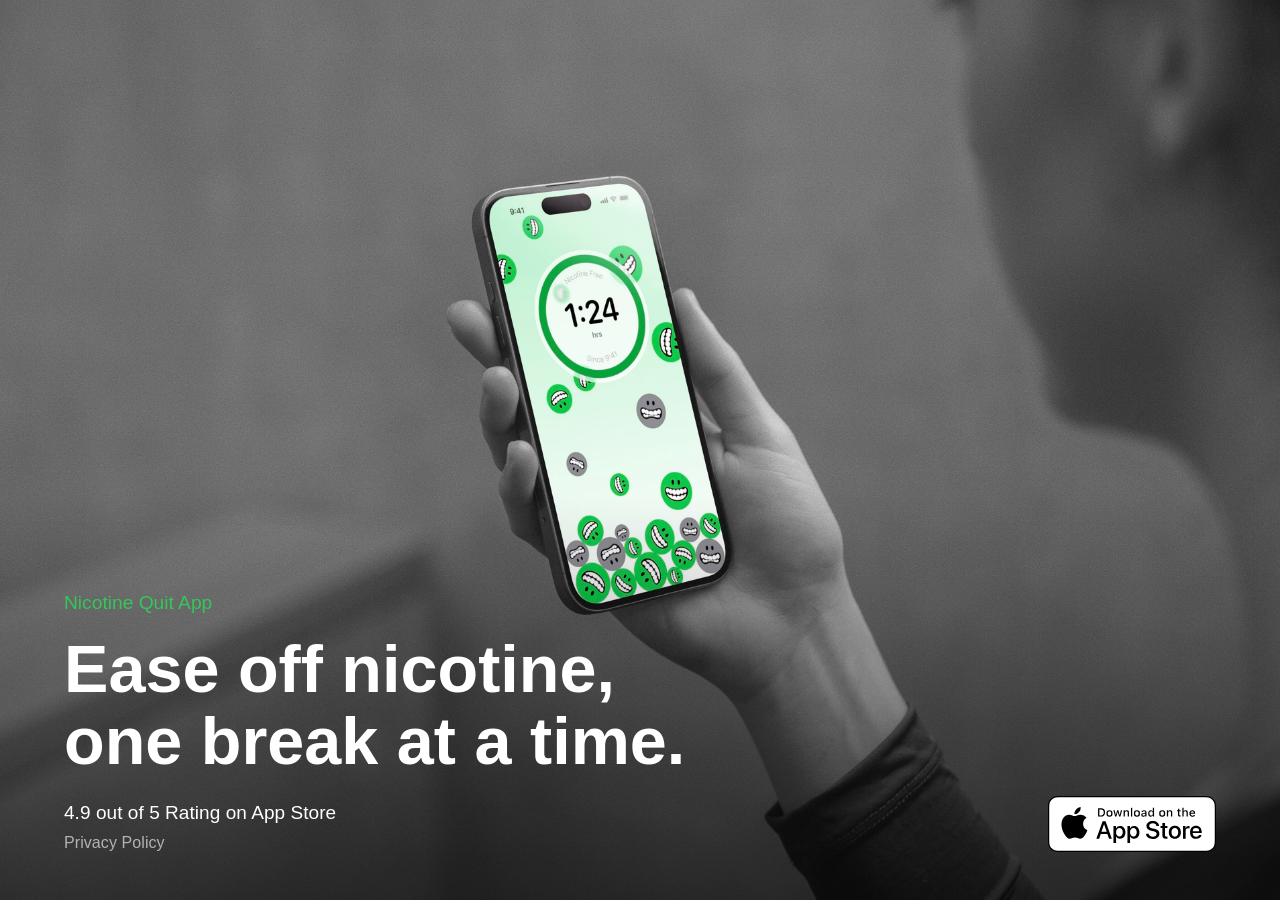
==== index.html @ a2f8032f "Add AVIF and WebP variants of hero images Mobile drops from 7.4MB to 864KB AVIF (88% smaller); deskt" ====
<!doctype html>
<html lang="en">
<head>
<meta charset="utf-8">
<meta name="viewport" content="width=device-width, initial-scale=1, viewport-fit=cover">
<meta name="theme-color" content="#1a1a1a">
<title>Gnash: Cut Back Nicotine, One Day at a Time</title>
<meta name="description" content="Ease off nicotine, one break at a time. Track smoking, vaping, or snus and cut back at your own pace with Moodballs.">
<meta name="apple-itunes-app" content="app-id=6757307683">
<meta property="og:title" content="Gnash: Cut Back Nicotine, One Day at a Time">
<meta property="og:description" content="Ease off nicotine, one break at a time.">
<meta property="og:image" content="https://gnash.app/assets/hero-desktop.jpg">
<meta property="og:url" content="https://gnash.app/">
<meta property="og:type" content="website">
<link rel="icon" href="data:image/svg+xml,%3Csvg xmlns='http://www.w3.org/2000/svg' viewBox='0 0 64 64'%3E%3Crect width='64' height='64' rx='14' fill='%2334c759'/%3E%3C/svg%3E">
<link rel="preconnect" href="https://rsms.me">
<link rel="stylesheet" href="https://rsms.me/inter/inter.css">
<link rel="stylesheet" href="/style.css">
</head>
<body>
<main class="hero">
  <picture class="hero__bg">
    <source media="(max-width: 720px)" type="image/avif" srcset="/assets/hero-mobile.avif">
    <source media="(max-width: 720px)" type="image/webp" srcset="/assets/hero-mobile.webp">
    <source media="(max-width: 720px)" srcset="/assets/hero-mobile.jpg">
    <source type="image/avif" srcset="/assets/hero-desktop.avif">
    <source type="image/webp" srcset="/assets/hero-desktop.webp">
    <img src="/assets/hero-desktop.jpg" alt="" fetchpriority="high">
  </picture>

  <div class="hero__content">
    <div class="hero__text">
      <p class="eyebrow">Nicotine Quit App</p>
      <h1>Ease off nicotine,<br>one break at a time.</h1>
      <p class="rating">4.9 out of 5 Rating on App Store</p>
      <a class="privacy" href="/privacy.html">Privacy Policy</a>
    </div>

    <a class="app-store" href="https://apps.apple.com/app/id6757307683" aria-label="Download on the App Store">
      <img src="/assets/app-store-badge.svg" alt="Download on the App Store" width="180" height="60">
    </a>
  </div>
</main>
</body>
</html>
---- style.css ----
:root {
  --green: #34c759;
  --green-hover: #2bb14d;
  --text: #ffffff;
  --text-muted: rgba(255, 255, 255, 0.72);
  --text-faint: rgba(255, 255, 255, 0.62);
  --bg: #1a1a1a;
}

* { box-sizing: border-box; }

html, body {
  margin: 0;
  padding: 0;
  background: var(--bg);
  color: var(--text);
  font-family: -apple-system, BlinkMacSystemFont, "Inter", "Segoe UI", "Helvetica Neue", sans-serif;
  font-optical-sizing: auto;
  -webkit-font-smoothing: antialiased;
  text-rendering: optimizeLegibility;
}

body:not(.doc-page) {
  min-height: 100svh;
}

a { color: inherit; text-decoration: none; }

.hero {
  position: relative;
  min-height: 100svh;
  overflow: hidden;
  display: flex;
  flex-direction: column;
  justify-content: flex-end;
}

.hero__bg {
  position: absolute;
  inset: 0;
  z-index: 0;
}

.hero__bg img {
  width: 100%;
  height: 100%;
  object-fit: cover;
  display: block;
}

.hero::after {
  content: "";
  position: absolute;
  inset: 0;
  z-index: 0;
  background: linear-gradient(to top, rgba(0, 0, 0, 0.55) 0%, rgba(0, 0, 0, 0) 45%);
  pointer-events: none;
}

.hero__content {
  position: relative;
  z-index: 1;
  display: flex;
  align-items: flex-end;
  justify-content: space-between;
  gap: 32px;
  padding: 48px clamp(24px, 5vw, 72px);
}

.hero__text {
  max-width: 760px;
}

.eyebrow {
  margin: 0 0 20px;
  color: var(--green);
  font-size: clamp(18px, 1.5vw, 22px);
  font-weight: 500;
  letter-spacing: 0;
}

h1 {
  margin: 0 0 24px;
  font-size: clamp(40px, 5.2vw, 68px);
  line-height: 1.08;
  letter-spacing: 0;
  font-weight: 600;
}

.rating {
  margin: 0 0 10px;
  font-size: 19px;
  font-weight: 500;
  letter-spacing: 0.003em;
  color: var(--text);
}

.privacy {
  display: inline-block;
  font-size: 16px;
  letter-spacing: 0.005em;
  color: var(--text-faint);
  transition: color 0.15s ease;
}

.privacy:hover { color: var(--text-muted); }

.app-store {
  flex-shrink: 0;
  display: inline-block;
  transition: opacity 0.15s ease, transform 0.15s ease;
}

.app-store img {
  display: block;
  height: 56px;
  width: auto;
}

.app-store:hover { opacity: 0.85; }
.app-store:active { transform: scale(0.98); }

@media (max-width: 720px) {
  .hero__content {
    flex-direction: column;
    align-items: center;
    text-align: center;
    gap: 20px;
    padding: 28px 20px;
  }
  .hero__text { max-width: 100%; }
  .eyebrow {
    margin-bottom: 12px;
    font-size: 15px;
  }
  h1 {
    margin-bottom: 14px;
    font-size: 30px;
    line-height: 1.1;
  }
  .rating {
    margin-bottom: 6px;
    font-size: 15px;
  }
  .privacy { font-size: 13px; }
  .app-store { align-self: center; }
  .app-store img { height: 44px; }
}

/* Privacy / document pages */
.doc-page { background: var(--bg); }

.doc {
  max-width: 720px;
  margin: 0 auto;
  padding: clamp(48px, 8vw, 96px) clamp(24px, 5vw, 48px);
}

.doc .eyebrow {
  margin: 0 0 16px;
  font-size: 16px;
}

.doc h1 {
  margin: 0 0 32px;
  font-size: clamp(36px, 5vw, 56px);
  line-height: 1.08;
  letter-spacing: -0.025em;
  font-weight: 600;
}

.doc h2 {
  margin: 56px 0 16px;
  font-size: clamp(22px, 2.4vw, 28px);
  letter-spacing: -0.015em;
  font-weight: 600;
  color: var(--text);
}

.doc p {
  margin: 0 0 16px;
  font-size: 17px;
  line-height: 1.6;
  color: var(--text-muted);
}

.doc .lede {
  font-size: 20px;
  line-height: 1.55;
  color: var(--text);
  margin-bottom: 24px;
}

.doc .updated {
  font-size: 14px;
  color: var(--text-faint);
  margin-bottom: 0;
}

.doc a {
  color: var(--green);
  text-decoration: underline;
  text-decoration-color: rgba(52, 199, 89, 0.4);
  text-underline-offset: 3px;
}

.doc a:hover { text-decoration-color: var(--green); }

.doc__footer {
  margin-top: 80px;
  padding-top: 32px;
  border-top: 1px solid rgba(255, 255, 255, 0.08);
}

.doc__footer p {
  font-size: 14px;
  color: var(--text-faint);
  margin-bottom: 8px;
}
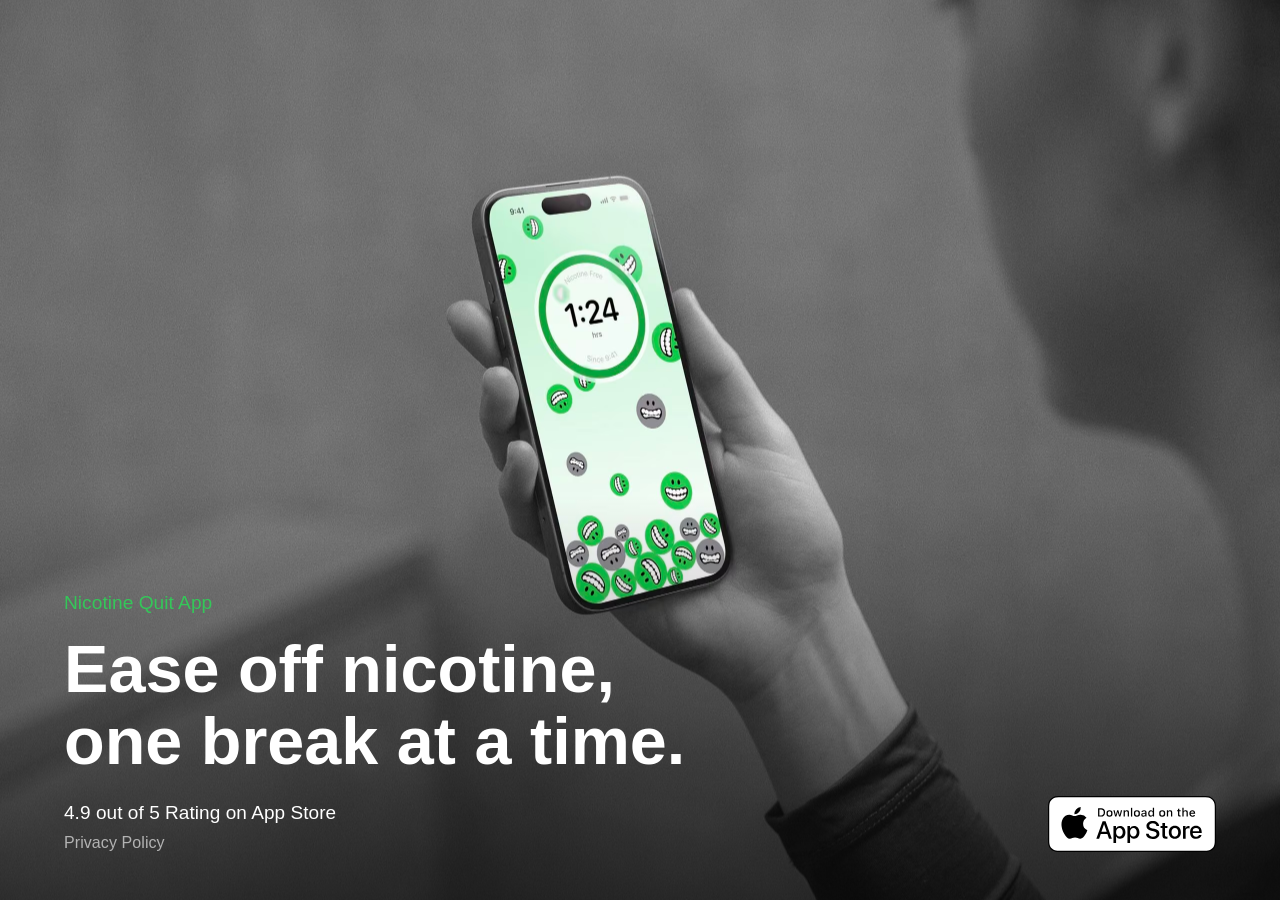
==== commit c81af4e9: "Optimize images, drop unused webfont, add SEO/share metadata - Resize hero images to display size an" ====
--- a/index.html
+++ b/index.html
@@ -7,15 +7,36 @@
 <title>Gnash: Cut Back Nicotine, One Day at a Time</title>
 <meta name="description" content="Ease off nicotine, one break at a time. Track smoking, vaping, or snus and cut back at your own pace with Moodballs.">
 <meta name="apple-itunes-app" content="app-id=6757307683">
+<link rel="canonical" href="https://gnash.app/">
+<meta property="og:site_name" content="Gnash">
 <meta property="og:title" content="Gnash: Cut Back Nicotine, One Day at a Time">
 <meta property="og:description" content="Ease off nicotine, one break at a time.">
-<meta property="og:image" content="https://gnash.app/assets/hero-desktop.jpg">
+<meta property="og:image" content="https://gnash.app/assets/og-image.jpg">
+<meta property="og:image:width" content="1200">
+<meta property="og:image:height" content="630">
 <meta property="og:url" content="https://gnash.app/">
 <meta property="og:type" content="website">
-<link rel="icon" href="data:image/svg+xml,%3Csvg xmlns='http://www.w3.org/2000/svg' viewBox='0 0 64 64'%3E%3Crect width='64' height='64' rx='14' fill='%2334c759'/%3E%3C/svg%3E">
-<link rel="preconnect" href="https://rsms.me">
-<link rel="stylesheet" href="https://rsms.me/inter/inter.css">
+<meta name="twitter:card" content="summary_large_image">
+<meta name="twitter:title" content="Gnash: Cut Back Nicotine, One Day at a Time">
+<meta name="twitter:description" content="Ease off nicotine, one break at a time.">
+<meta name="twitter:image" content="https://gnash.app/assets/og-image.jpg">
+<link rel="icon" href="/assets/favicon.png" type="image/png">
+<link rel="apple-touch-icon" href="/assets/apple-touch-icon.png">
 <link rel="stylesheet" href="/style.css">
+<script type="application/ld+json">
+{
+  "@context": "https://schema.org",
+  "@type": "MobileApplication",
+  "name": "Gnash",
+  "url": "https://gnash.app/",
+  "description": "Ease off nicotine, one break at a time. Track smoking, vaping, or snus and cut back at your own pace with Moodballs.",
+  "operatingSystem": "iOS",
+  "applicationCategory": "HealthApplication",
+  "installUrl": "https://apps.apple.com/app/id6757307683",
+  "offers": { "@type": "Offer", "price": "0", "priceCurrency": "USD" },
+  "author": { "@type": "Person", "name": "Caglar Araz" }
+}
+</script>
 </head>
 <body>
 <main class="hero">
--- a/style.css
+++ b/style.css
@@ -14,14 +14,10 @@
   padding: 0;
   background: var(--bg);
   color: var(--text);
-  font-family: -apple-system, BlinkMacSystemFont, "Inter", "Segoe UI", "Helvetica Neue", sans-serif;
+  font-family: -apple-system, BlinkMacSystemFont, "Segoe UI", "Helvetica Neue", sans-serif;
   font-optical-sizing: auto;
   -webkit-font-smoothing: antialiased;
   text-rendering: optimizeLegibility;
-}
-
-body:not(.doc-page) {
-  min-height: 100svh;
 }
 
 a { color: inherit; text-decoration: none; }
@@ -150,6 +146,8 @@
 /* Privacy / document pages */
 .doc-page { background: var(--bg); }
 
+.doc--center { text-align: center; }
+
 .doc {
   max-width: 720px;
   margin: 0 auto;
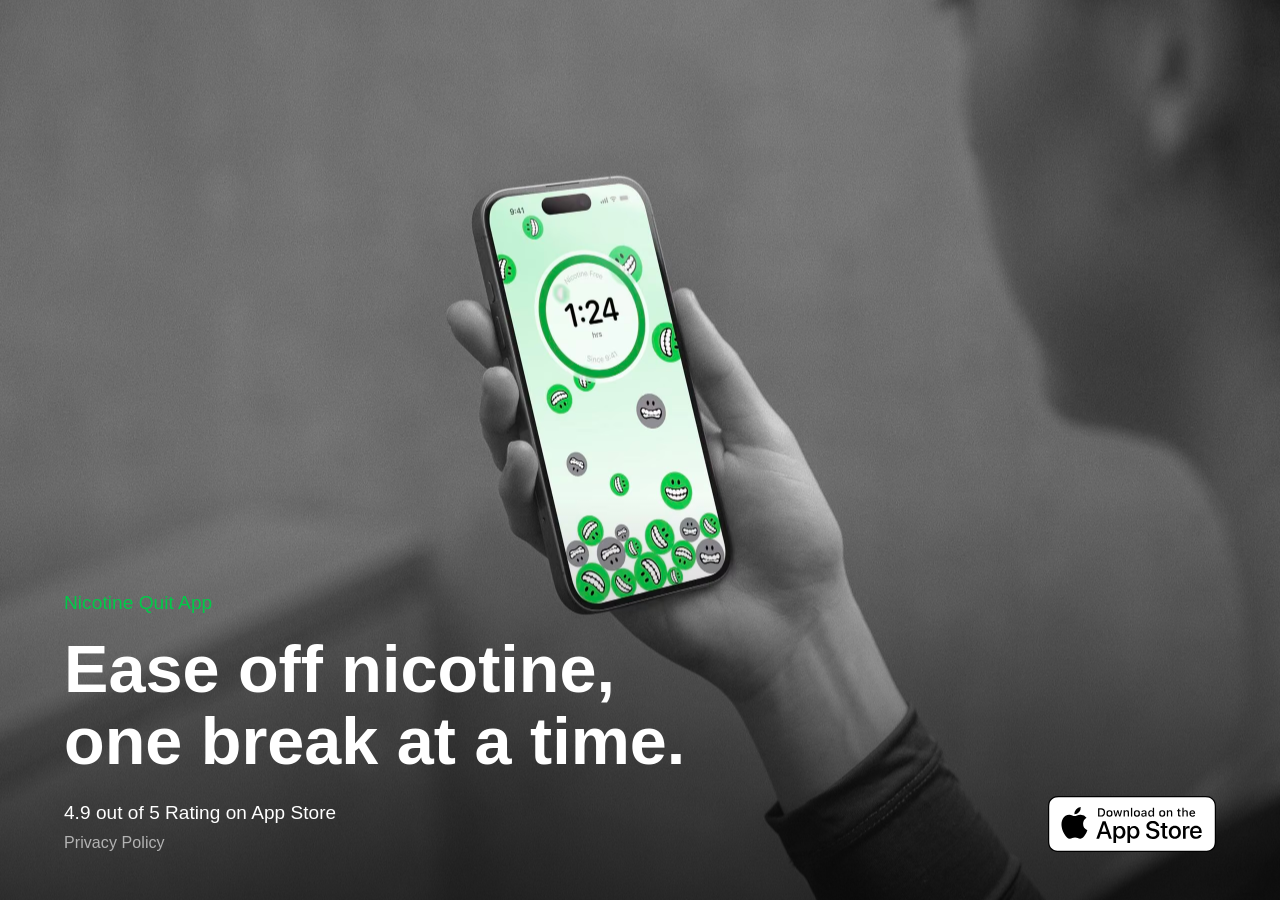
==== commit 379b9837: "P3 wide-gamut green, balanced headline wrap, view transitions - --green upgrades to display-p3 on wi" ====
--- a/index.html
+++ b/index.html
@@ -22,7 +22,162 @@
 <meta name="twitter:image" content="https://gnash.app/assets/og-image.jpg">
 <link rel="icon" href="/assets/favicon.png" type="image/png">
 <link rel="apple-touch-icon" href="/assets/apple-touch-icon.png">
-<link rel="stylesheet" href="/style.css">
+<link rel="preload" as="image" type="image/avif" href="/assets/hero-mobile.avif" media="(max-width: 720px)">
+<link rel="preload" as="image" type="image/avif" href="/assets/hero-desktop.avif" media="(min-width: 721px)">
+<style>
+:root {
+  --green: #34c759;
+  --text: #ffffff;
+  --text-muted: rgba(255, 255, 255, 0.72);
+  --text-faint: rgba(255, 255, 255, 0.62);
+  --bg: #1a1a1a;
+}
+
+@supports (color: color(display-p3 1 1 1)) {
+  :root { --green: color(display-p3 0.204 0.78 0.349); }
+}
+
+@view-transition { navigation: auto; }
+
+* { box-sizing: border-box; }
+
+html, body {
+  margin: 0;
+  padding: 0;
+  background: var(--bg);
+  color: var(--text);
+  font-family: -apple-system, BlinkMacSystemFont, "Segoe UI", "Helvetica Neue", sans-serif;
+  font-optical-sizing: auto;
+  -webkit-font-smoothing: antialiased;
+  text-rendering: optimizeLegibility;
+}
+
+body { cursor: default; }
+
+a { color: inherit; text-decoration: none; cursor: pointer; }
+
+.hero {
+  position: relative;
+  min-height: 100svh;
+  overflow: hidden;
+  display: flex;
+  flex-direction: column;
+  justify-content: flex-end;
+}
+
+.hero__bg {
+  position: absolute;
+  inset: 0;
+  z-index: 0;
+}
+
+.hero__bg img {
+  width: 100%;
+  height: 100%;
+  object-fit: cover;
+  display: block;
+}
+
+.hero::after {
+  content: "";
+  position: absolute;
+  inset: 0;
+  z-index: 0;
+  background: linear-gradient(to top, rgba(0, 0, 0, 0.55) 0%, rgba(0, 0, 0, 0) 45%);
+  pointer-events: none;
+}
+
+.hero__content {
+  position: relative;
+  z-index: 1;
+  display: flex;
+  align-items: flex-end;
+  justify-content: space-between;
+  gap: 32px;
+  padding: 48px clamp(24px, 5vw, 72px);
+}
+
+.hero__text {
+  max-width: 760px;
+}
+
+.eyebrow {
+  margin: 0 0 20px;
+  color: var(--green);
+  font-size: clamp(18px, 1.5vw, 22px);
+  font-weight: 500;
+  letter-spacing: 0;
+}
+
+h1 {
+  margin: 0 0 24px;
+  font-size: clamp(40px, 5.2vw, 68px);
+  line-height: 1.08;
+  letter-spacing: 0;
+  font-weight: 600;
+  text-wrap: balance;
+}
+
+.rating {
+  margin: 0 0 10px;
+  font-size: 19px;
+  font-weight: 500;
+  letter-spacing: 0.003em;
+  color: var(--text);
+}
+
+.privacy {
+  display: inline-block;
+  font-size: 16px;
+  letter-spacing: 0.005em;
+  color: var(--text-faint);
+  transition: color 0.15s ease;
+}
+
+.privacy:hover { color: var(--text-muted); }
+
+.app-store {
+  flex-shrink: 0;
+  display: inline-block;
+  transition: opacity 0.15s ease, transform 0.15s ease;
+}
+
+.app-store img {
+  display: block;
+  height: 56px;
+  width: auto;
+}
+
+.app-store:hover { opacity: 0.85; }
+.app-store:active { transform: scale(0.98); }
+
+@media (max-width: 720px) {
+  .hero__content {
+    flex-direction: column;
+    align-items: center;
+    text-align: center;
+    gap: 20px;
+    padding: 28px 20px;
+  }
+  .hero__text { max-width: 100%; }
+  .eyebrow {
+    margin-bottom: 12px;
+    font-size: 15px;
+  }
+  h1 {
+    margin-bottom: 14px;
+    font-size: 30px;
+    line-height: 1.1;
+  }
+  .rating {
+    margin-bottom: 6px;
+    font-size: 15px;
+  }
+  .privacy { font-size: 13px; }
+  .app-store { align-self: center; }
+  .app-store img { height: 44px; }
+}
+</style>
 <script type="application/ld+json">
 {
   "@context": "https://schema.org",
@@ -46,13 +201,13 @@
     <source media="(max-width: 720px)" srcset="/assets/hero-mobile.jpg">
     <source type="image/avif" srcset="/assets/hero-desktop.avif">
     <source type="image/webp" srcset="/assets/hero-desktop.webp">
-    <img src="/assets/hero-desktop.jpg" alt="" fetchpriority="high">
+    <img src="/assets/hero-desktop.jpg" alt="" fetchpriority="high" decoding="async">
   </picture>
 
   <div class="hero__content">
     <div class="hero__text">
       <p class="eyebrow">Nicotine Quit App</p>
-      <h1>Ease off nicotine,<br>one break at a time.</h1>
+      <h1>Ease off nicotine, one break at a time.</h1>
       <p class="rating">4.9 out of 5 Rating on App Store</p>
       <a class="privacy" href="/privacy.html">Privacy Policy</a>
     </div>
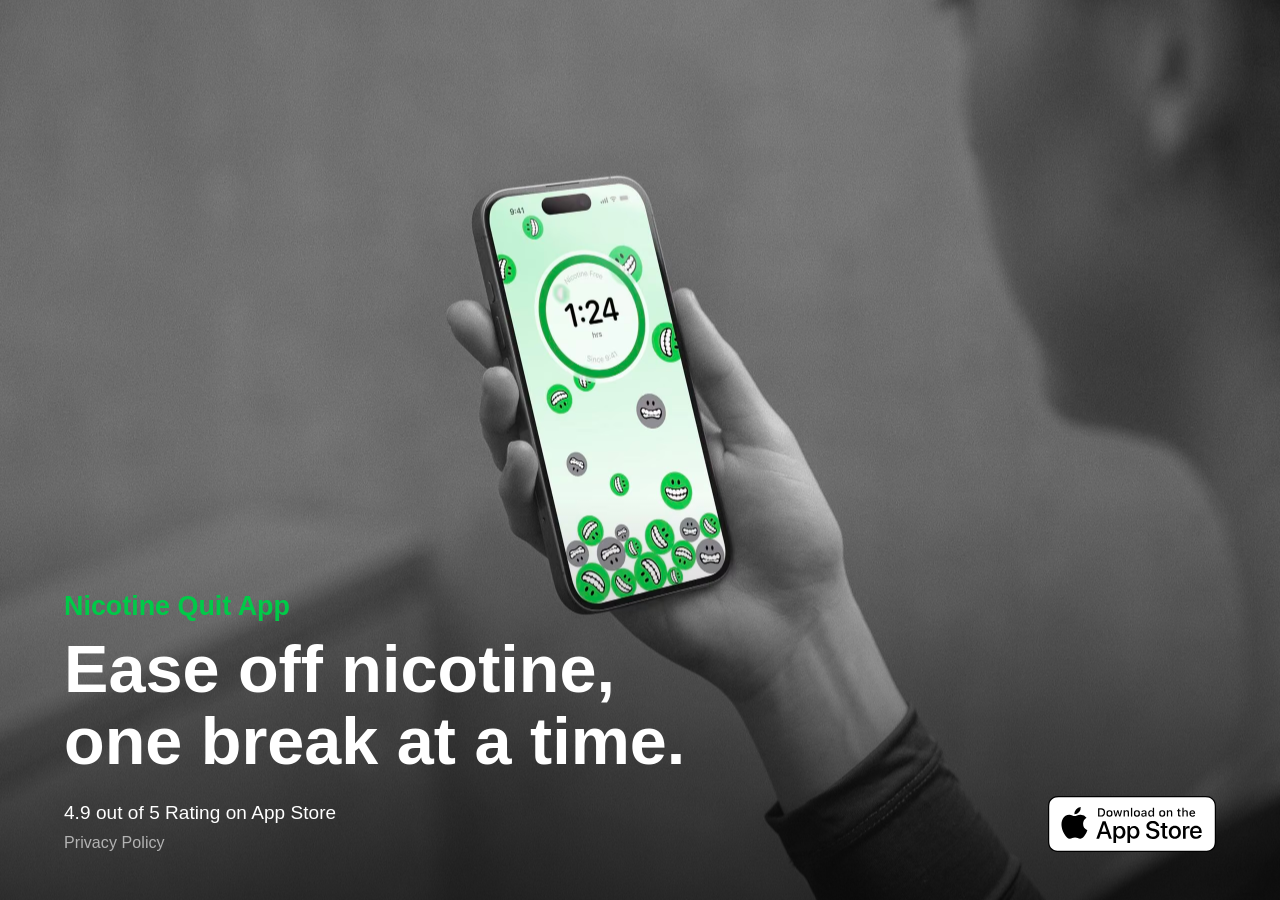
==== commit 94ed5e79: "Larger, semibold eyebrow like Apple product-page eyebrows Co-Authored-By: Claude Fable 5 <noreply@an" ====
--- a/index.html
+++ b/index.html
@@ -102,10 +102,10 @@
 }
 
 .eyebrow {
-  margin: 0 0 20px;
+  margin: 0 0 12px;
   color: var(--green);
-  font-size: clamp(18px, 1.5vw, 22px);
-  font-weight: 500;
+  font-size: clamp(21px, 2.1vw, 28px);
+  font-weight: 600;
   letter-spacing: 0;
 }
 
@@ -161,8 +161,8 @@
   }
   .hero__text { max-width: 100%; }
   .eyebrow {
-    margin-bottom: 12px;
-    font-size: 15px;
+    margin-bottom: 8px;
+    font-size: 18px;
   }
   h1 {
     margin-bottom: 14px;
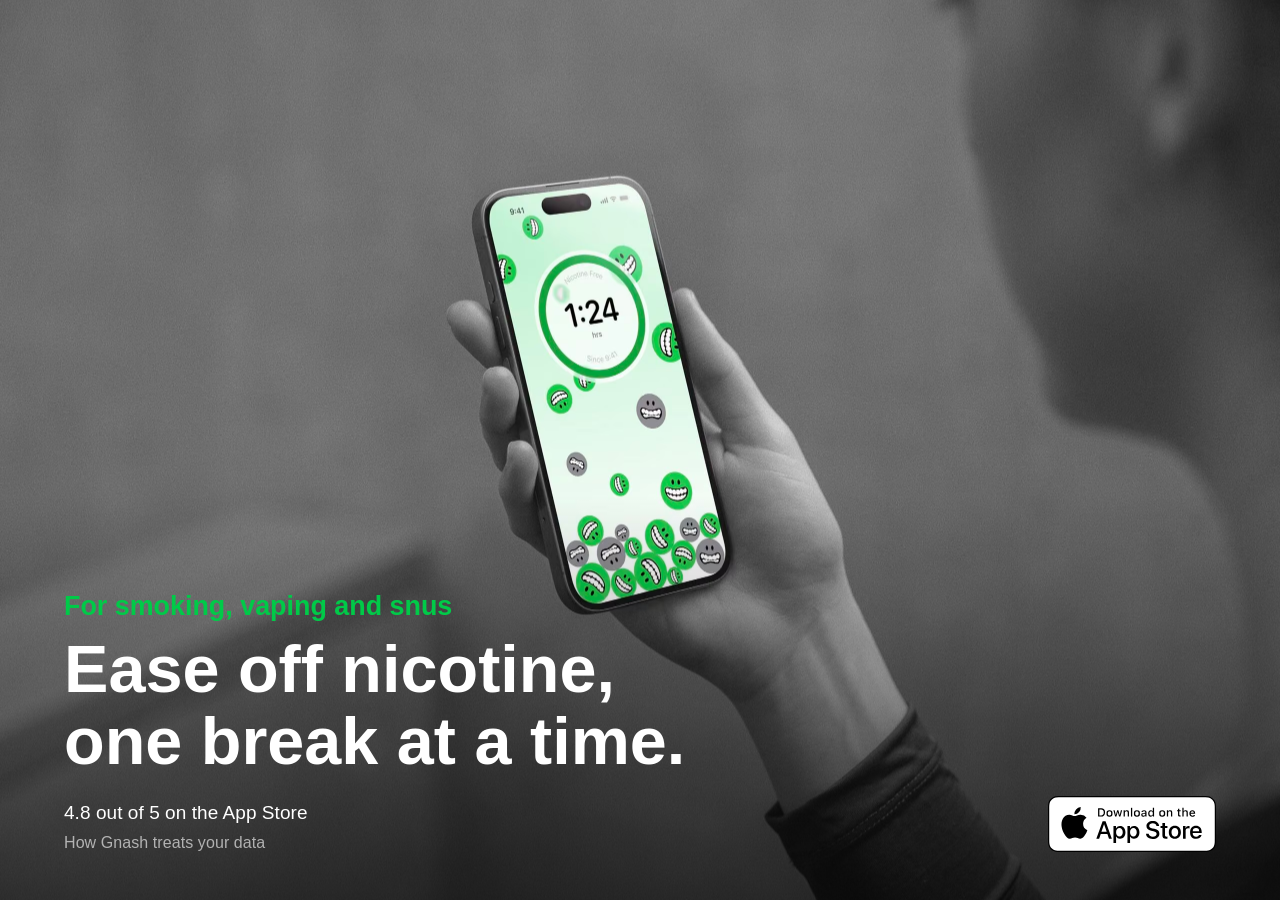
==== commit 71333629: "The privacy page says what the app keeps, where it lives, and what leaves the phone Rewritten in pla" ====
--- a/index.html
+++ b/index.html
@@ -5,7 +5,7 @@
 <meta name="viewport" content="width=device-width, initial-scale=1, viewport-fit=cover">
 <meta name="theme-color" content="#1a1a1a">
 <title>Gnash: Cut Back Nicotine, One Day at a Time</title>
-<meta name="description" content="Ease off nicotine, one break at a time. Track smoking, vaping, or snus and cut back at your own pace with Moodballs.">
+<meta name="description" content="Ease off nicotine, one break at a time. Log each smoke, vape or snus, stretch the gaps between them at your own pace, and watch your Moodballs pile up.">
 <meta name="apple-itunes-app" content="app-id=6757307683">
 <link rel="canonical" href="https://gnash.app/">
 <meta property="og:site_name" content="Gnash">
@@ -184,7 +184,7 @@
   "@type": "MobileApplication",
   "name": "Gnash",
   "url": "https://gnash.app/",
-  "description": "Ease off nicotine, one break at a time. Track smoking, vaping, or snus and cut back at your own pace with Moodballs.",
+  "description": "Ease off nicotine, one break at a time. Log each smoke, vape or snus, stretch the gaps between them at your own pace, and watch your Moodballs pile up.",
   "operatingSystem": "iOS",
   "applicationCategory": "HealthApplication",
   "installUrl": "https://apps.apple.com/app/id6757307683",
@@ -206,10 +206,10 @@
 
   <div class="hero__content">
     <div class="hero__text">
-      <p class="eyebrow">Nicotine Quit App</p>
+      <p class="eyebrow">For smoking, vaping and snus</p>
       <h1>Ease off nicotine, one break at a time.</h1>
-      <p class="rating">4.9 out of 5 Rating on App Store</p>
-      <a class="privacy" href="/privacy.html">Privacy Policy</a>
+      <p class="rating">4.8 out of 5 on the App Store</p>
+      <a class="privacy" href="/privacy.html">How Gnash treats your data</a>
     </div>
 
     <a class="app-store" href="https://apps.apple.com/app/id6757307683" aria-label="Download on the App Store">
